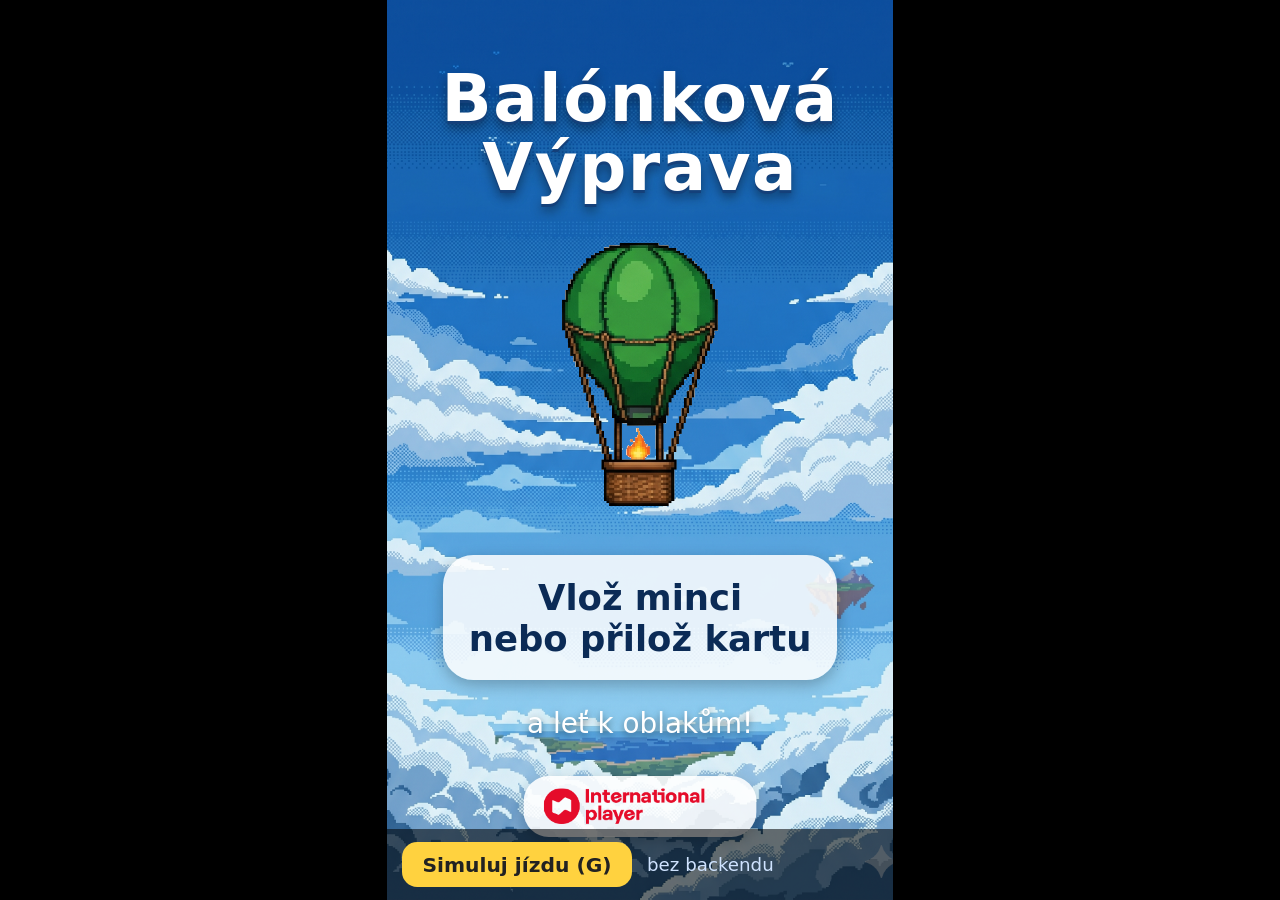
==== src/frontend/index.html @ 77c18384 "Prejmenovani na src/, dve hry, zvuky, hudba, nahledy v menu" ====
<!DOCTYPE html>
<html lang="cs">

<head>
  <meta charset="UTF-8" />
  <meta name="viewport" content="width=device-width, initial-scale=1.0, maximum-scale=1.0, user-scalable=no" />
  <title>Houpadlo – hry</title>
  <link rel="stylesheet" href="css/style.css" />
</head>

<body>
  <!-- Jeviště s pevným poměrem na výšku 9:16 (FHD 1080×1920).
       Na Pi vyplní celý displej, na širokém monitoru se vycentruje. -->
  <div id="stage">

    <!-- ATRAKTOR (klidová obrazovka) -->
    <section id="screen-attract" class="screen">
      <div class="attract-inner">
        <h1 class="title">Balónková <br />Výprava</h1>
        <div class="balloon-emblem floaty"></div>
        <p class="cta">Vlož minci<br />nebo přilož kartu</p>
        <p class="hint pulse">a leť k oblakům!</p>
      </div>
      <img class="brand-logo" src="assets/International_logo_red.png" alt="International player" />
    </section>

    <!-- MENU výběru hry -->
    <section id="screen-menu" class="screen">
      <h1 class="menu-title">Vyber si hru</h1>
      <div class="menu-grid">
        <button class="game-card" data-game="balloon">
          <canvas class="card-preview up" data-preview="up"></canvas>
          <span class="card-label" data-label="balloon">Balónková výprava</span>
        </button>
        <button class="game-card" data-game="game2">
          <canvas class="card-preview right" data-preview="right"></canvas>
          <span class="card-label" data-label="game2">Balónkový let</span>
        </button>
      </div>
      <img class="brand-logo small" src="assets/International_logo_red.png" alt="International player" />
    </section>

    <!-- HRA 1: balon -->
    <section id="screen-balloon" class="screen">
      <canvas id="balloon-canvas"></canvas>
      <button class="back-btn" data-action="menu">‹ Menu</button>
    </section>

    <!-- HRA 2: Balónkový let -->
    <section id="screen-game2" class="screen">
      <canvas id="flappy-canvas"></canvas>
      <button class="back-btn" data-action="menu">‹ Menu</button>
    </section>

    <!-- AHOJ (konec jízdy) -->
    <section id="screen-goodbye" class="screen">
      <div class="goodbye-inner">
        <div class="wave">👋</div>
        <h1>Ahoj!</h1>
        <p id="goodbye-stats" class="goodbye-stats"></p>
        <p>Přijď zas si zalítat.</p>
      </div>
      <img class="brand-logo small" src="assets/International_logo_red.png" alt="International player" />
    </section>

    <!-- DEV lišta (jen pro vývoj; vypne se v config.js: debug = false) -->
    <div id="dev-bar">
      <button id="dev-toggle">Simuluj jízdu (G)</button>
      <span id="dev-status">…</span>
    </div>
  </div>

  <script src="js/config.js"></script>
  <script src="js/assets.js"></script>
  <script src="js/sound.js"></script>
  <script src="js/music.js"></script>
  <script src="js/gfx.js"></script>
  <script src="js/menu.js"></script>
  <script src="js/balloon.js"></script>
  <script src="js/fun.js"></script>
  <script src="js/flappy.js"></script>
  <script src="js/main.js"></script>
</body>

</html>
---- src/frontend/css/style.css ----
/* ===========================================================================
   Kiosek houpadla – styly. Hra je koncipovaná NA VÝŠKU (9:16, FHD 1080×1920).
   #stage drží pevný poměr: na Pi vyplní displej, na monitoru se vycentruje.
   Velikosti používají container-query jednotky (cqw/cqh), takže text škáluje
   podle jeviště, ne podle okna prohlížeče.
   =========================================================================== */

* { box-sizing: border-box; }

html, body {
  margin: 0;
  height: 100%;
  background: #000;
  overflow: hidden;
  font-family: "Baloo 2", "Segoe UI", system-ui, sans-serif;
  -webkit-user-select: none;
  user-select: none;
  -webkit-tap-highlight-color: transparent;
}

body {
  display: flex;
  align-items: center;
  justify-content: center;
}

/* Největší box 9:16, který se vejde do okna */
#stage {
  position: relative;
  width: min(100vw, calc(100vh * 9 / 16));
  height: min(100vh, calc(100vw * 16 / 9));
  overflow: hidden;
  background: #1a2a44;
  container-type: size;
  touch-action: none;            /* žádné posouvání/zoom prsty */
}

/* --- obrazovky --- */
.screen {
  position: absolute;
  inset: 0;
  display: none;
  flex-direction: column;
  align-items: center;
  justify-content: center;
}
.screen.active { display: flex; }

.sky-bg,
#screen-attract,
#screen-menu,
#screen-goodbye {
  background: url("../assets/sky_bg.png") center / cover no-repeat;
}

/* --- znak balonu (první snímek ze sprite sheetu 6×2) --- */
.balloon-emblem {
  --bw: 36cqw;
  width: var(--bw);
  aspect-ratio: 458.67 / 768;        /* poměr jednoho snímku */
  background: url("../assets/balloon_sheet.png") no-repeat 0 0;
  background-size: calc(var(--bw) * 6) auto;  /* 6 sloupců vedle sebe */
  image-rendering: pixelated;
}

/* ===================== ATRAKTOR ===================== */
.attract-inner {
  display: flex;
  flex-direction: column;
  align-items: center;
  gap: 3cqh;
  text-align: center;
  padding: 6cqw;
  /* dolní odsazení rezervuje místo pro logo. Pozor: celý blok se svisle
     centruje, takže když je vyšší než obrazovka, ořízne se i nadpis nahoře
     – proto je zároveň zmenšený znak balonu (--bw níže). */
  padding-bottom: 14cqh;
}
.title {
  margin: 0;
  font-size: 13cqw;
  line-height: 1.05;
  color: #fff;
  text-shadow: 0 0.6cqw 0 #14407a, 0 1.4cqw 2cqw rgba(0,0,0,.4);
  letter-spacing: 0.3cqw;
}
.cta {
  margin: 1cqh 0 0;
  font-size: 7cqw;
  font-weight: 700;
  color: #0b2b56;
  background: rgba(255,255,255,.85);
  padding: 2.4cqh 5cqw;
  border-radius: 6cqw;
  box-shadow: 0 1cqw 3cqw rgba(0,0,0,.25);
}
.hint {
  margin: 0;
  font-size: 5.5cqw;
  color: #fff;
  text-shadow: 0 0.5cqw 1.5cqw rgba(0,0,0,.5);
}

/* ===================== MENU ===================== */
.menu-title {
  font-size: 8.5cqw;
  color: #fff;
  margin: 0 0 2.5cqh;
  text-shadow: 0 0.6cqw 0 #14407a, 0 1.4cqw 2cqw rgba(0,0,0,.4);
}
.menu-grid {
  display: flex;
  flex-direction: column;
  gap: 3cqh;
  width: 82%;
}
.game-card {
  display: flex;
  flex-direction: column;
  align-items: center;
  gap: 1.2cqh;
  padding: 2.4cqh 4cqw;
  border: none;
  border-radius: 7cqw;
  background: rgba(255,255,255,.9);
  box-shadow: 0 1.2cqw 0 rgba(0,0,0,.18), 0 2cqw 4cqw rgba(0,0,0,.22);
  cursor: pointer;
  transition: transform .08s ease;
  font-family: inherit;
}
.game-card:active { transform: scale(.97); }
/* Tvar náhledu sám naznačuje osu hry: na výšku = stoupání, na šířku = let */
.card-preview {
  display: block;
  border-radius: 4cqw;
  box-shadow: inset 0 0 0 0.5cqw rgba(11,43,86,.15);
}
.card-preview.up    { width: 32cqw; height: 40cqw; }
.card-preview.right { width: 56cqw; height: 32cqw; }
.card-emblem { --bw: 22cqw; }
.card-label {
  font-size: 5.6cqw;
  font-weight: 800;
  color: #0b2b56;
}
/* druhá hra: stejný balon, jen barevně odlišený (modrý nádech) */
.flappy-tint { filter: hue-rotate(150deg) saturate(.9); }

/* ===================== HRA: balon ===================== */
#screen-balloon { background: #1a2a44; }
#balloon-canvas {
  width: 100%;
  height: 100%;
  display: block;
  image-rendering: pixelated;
}

/* tlačítko zpět – velký dotykový cíl */
.back-btn {
  position: absolute;
  top: 2.5cqh;
  left: 3cqw;
  font-family: inherit;
  font-size: 5cqw;
  font-weight: 800;
  color: #fff;
  background: rgba(0,0,0,.35);
  border: 0.4cqw solid rgba(255,255,255,.6);
  border-radius: 6cqw;
  padding: 1.6cqh 4cqw;
  cursor: pointer;
}
.back-btn.static { position: static; margin-top: 4cqh; }

/* ===================== HRA 2: Balónkový let ===================== */
#screen-game2 { background: #1a2a44; }
#flappy-canvas {
  width: 100%;
  height: 100%;
  display: block;
  image-rendering: pixelated;
}

/* ===================== AHOJ ===================== */
.goodbye-inner {
  display: flex; flex-direction: column; align-items: center; gap: 2cqh;
  text-align: center; color: #fff;
  text-shadow: 0 0.6cqw 2cqw rgba(0,0,0,.5);
}
.wave { font-size: 30cqw; transform-origin: 70% 70%; animation: wave 1.2s ease-in-out infinite; }
.goodbye-inner h1 { font-size: 16cqw; margin: 0; }
.goodbye-inner p { font-size: 6cqw; margin: 0; }
.goodbye-stats {
  background: rgba(255,255,255,.88);
  color: #0b2b56;
  font-weight: 800;
  padding: 1.6cqh 5cqw;
  border-radius: 6cqw;
  text-shadow: none;
}
.goodbye-stats:empty { display: none; }

/* ===================== firemní logo ===================== */
.brand-logo {
  position: absolute;
  left: 50%;
  bottom: 7cqh;
  transform: translateX(-50%);
  width: 46cqw;
  background: rgba(255,255,255,.88);
  padding: 1.4cqh 4cqw;
  border-radius: 5cqw;
  box-shadow: 0 0.8cqw 2.5cqw rgba(0,0,0,.18);
  pointer-events: none;   /* nesmí blokovat dotyky */
}
.brand-logo.small {
  width: 34cqw;
  bottom: 3.2cqh;
  padding: 1cqh 3cqw;
}

/* ===================== DEV lišta ===================== */
#dev-bar {
  position: absolute;
  bottom: 0; left: 0; right: 0;
  display: none;
  align-items: center;
  gap: 3cqw;
  padding: 1.4cqh 3cqw;
  background: rgba(0,0,0,.55);
  z-index: 50;
}
#dev-toggle {
  font-family: inherit;
  font-size: 4cqw;
  font-weight: 700;
  padding: 1.2cqh 4cqw;
  border: 0;
  border-radius: 3cqw;
  background: #ffd23f;
  color: #222;
  cursor: pointer;
}
#dev-status { color: #cfe3ff; font-size: 3.6cqw; }

/* ===================== animace ===================== */
.floaty { animation: floaty 3s ease-in-out infinite; }
@keyframes floaty {
  0%, 100% { transform: translateY(0); }
  50%      { transform: translateY(-3cqh); }
}
.pulse { animation: pulse 1.6s ease-in-out infinite; }
@keyframes pulse {
  0%, 100% { opacity: .65; transform: scale(1); }
  50%      { opacity: 1;   transform: scale(1.05); }
}
@keyframes wave {
  0%, 100% { transform: rotate(0deg); }
  25%      { transform: rotate(16deg); }
  75%      { transform: rotate(-8deg); }
}
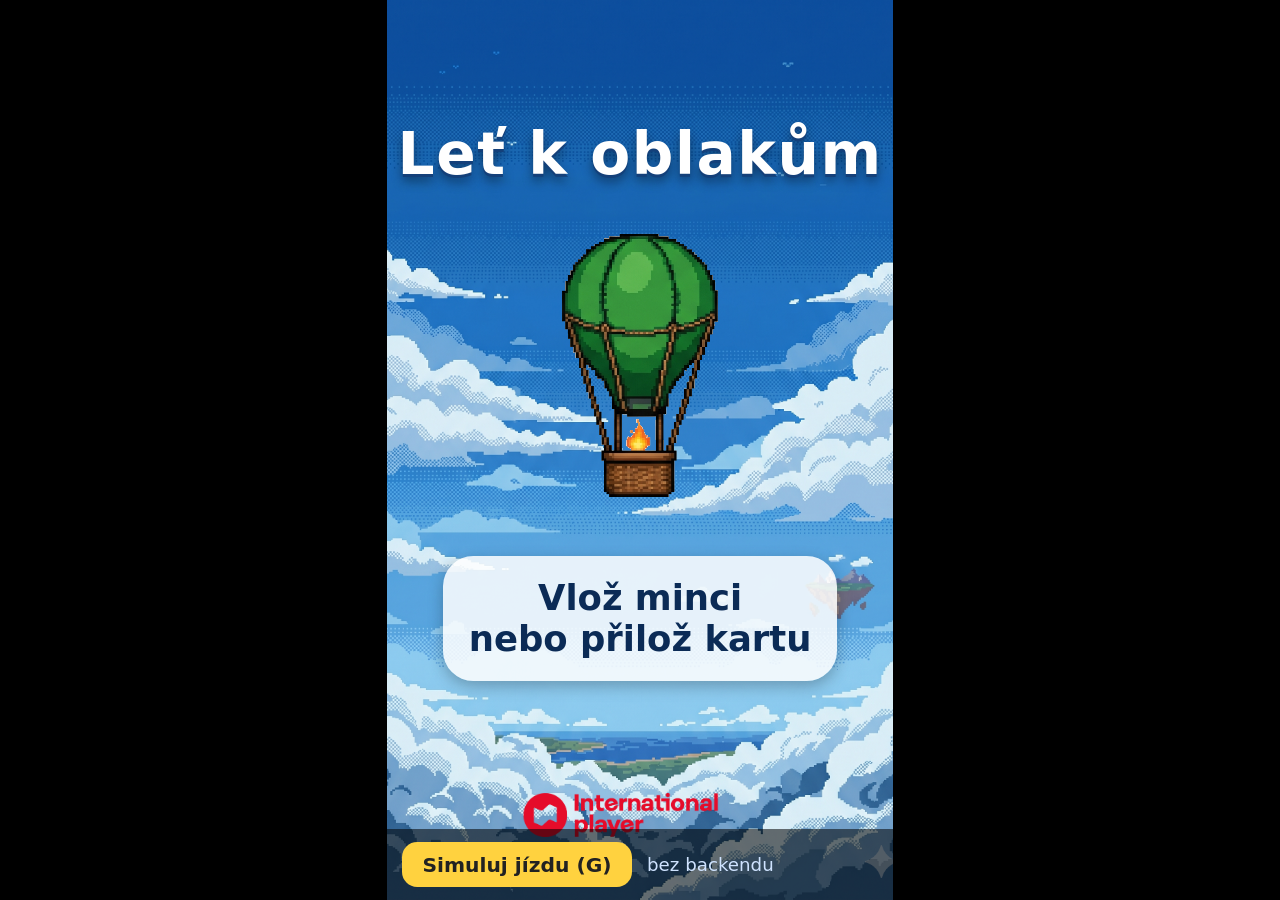
==== commit 375ff311: "Logo na uvodni obrazovce bez bile podlozky" ====
--- a/src/frontend/index.html
+++ b/src/frontend/index.html
@@ -16,10 +16,9 @@
     <!-- ATRAKTOR (klidová obrazovka) -->
     <section id="screen-attract" class="screen">
       <div class="attract-inner">
-        <h1 class="title">Balónková <br />Výprava</h1>
+        <h1 class="title pulse">Leť k oblakům</h1>
         <div class="balloon-emblem floaty"></div>
         <p class="cta">Vlož minci<br />nebo přilož kartu</p>
-        <p class="hint pulse">a leť k oblakům!</p>
       </div>
       <img class="brand-logo" src="assets/International_logo_red.png" alt="International player" />
     </section>
@@ -58,7 +57,7 @@
         <div class="wave">👋</div>
         <h1>Ahoj!</h1>
         <p id="goodbye-stats" class="goodbye-stats"></p>
-        <p>Přijď zas si zalítat.</p>
+        <p>Přijď si zas zalítat.</p>
       </div>
       <img class="brand-logo small" src="assets/International_logo_red.png" alt="International player" />
     </section>
@@ -67,6 +66,7 @@
     <div id="dev-bar">
       <button id="dev-toggle">Simuluj jízdu (G)</button>
       <span id="dev-status">…</span>
+      <span id="dev-fps"></span>
     </div>
   </div>
 
--- a/src/frontend/css/style.css
+++ b/src/frontend/css/style.css
@@ -46,11 +46,17 @@
 }
 .screen.active { display: flex; }
 
+/* Obloha je pozadím SEKCE, ne kreslená do plátna. Prohlížeč ji vykreslí
+   jednou jako vrstvu; hra pak plátno každý snímek jen vyčistí. Kopírování
+   2 mil. pixelů bylo zdaleka nejdražší položkou vykreslování (~7 ms/snímek). */
 .sky-bg,
 #screen-attract,
 #screen-menu,
-#screen-goodbye {
+#screen-goodbye,
+#screen-balloon,
+#screen-game2 {
   background: url("../assets/sky_bg.png") center / cover no-repeat;
+  background-color: #2b6fd6;
 }
 
 /* --- znak balonu (první snímek ze sprite sheetu 6×2) --- */
@@ -68,7 +74,9 @@
   display: flex;
   flex-direction: column;
   align-items: center;
-  gap: 3cqh;
+  /* 4cqh: nadpis "problikává" (pulse) a balon se vznáší (floaty) – při
+     krajních polohách obou animací by se s 3cqh dotýkaly */
+  gap: 4cqh;
   text-align: center;
   padding: 6cqw;
   /* dolní odsazení rezervuje místo pro logo. Pozor: celý blok se svisle
@@ -78,7 +86,10 @@
 }
 .title {
   margin: 0;
-  font-size: 13cqw;
+  /* Musí se vejít na JEDEN řádek. Vnitřní šířka obsahu je 88cqw (100 minus
+     2x6cqw padding); při 11.5cqw má text ~84cqw, takže zbývá rezerva. */
+  white-space: nowrap;
+  font-size: 11.5cqw;
   line-height: 1.05;
   color: #fff;
   text-shadow: 0 0.6cqw 0 #14407a, 0 1.4cqw 2cqw rgba(0,0,0,.4);
@@ -147,7 +158,6 @@
 .flappy-tint { filter: hue-rotate(150deg) saturate(.9); }
 
 /* ===================== HRA: balon ===================== */
-#screen-balloon { background: #1a2a44; }
 #balloon-canvas {
   width: 100%;
   height: 100%;
@@ -173,7 +183,6 @@
 .back-btn.static { position: static; margin-top: 4cqh; }
 
 /* ===================== HRA 2: Balónkový let ===================== */
-#screen-game2 { background: #1a2a44; }
 #flappy-canvas {
   width: 100%;
   height: 100%;
@@ -199,6 +208,18 @@
   text-shadow: none;
 }
 .goodbye-stats:empty { display: none; }
+/* ikonka uvnitř řádku s výsledky (místo emoji) */
+.stat-icon {
+  height: 1.15em;
+  width: auto;
+  vertical-align: -0.22em;
+}
+/* mávající ruka jako vlastní obrázek místo emoji */
+.wave img {
+  width: 30cqw;
+  height: auto;
+  display: block;
+}
 
 /* ===================== firemní logo ===================== */
 .brand-logo {
@@ -213,6 +234,16 @@
   box-shadow: 0 0.8cqw 2.5cqw rgba(0,0,0,.18);
   pointer-events: none;   /* nesmí blokovat dotyky */
 }
+/* Na úvodní obrazovce logo bez bílé podložky – splyne s oblohou.
+   V menu a na obrazovce „Ahoj" podložka zůstává (leží tam na pestřejším
+   pozadí a bez ní by se ztrácelo). */
+#screen-attract .brand-logo {
+  background: none;
+  padding: 0;
+  box-shadow: none;
+  border-radius: 0;
+}
+
 .brand-logo.small {
   width: 34cqw;
   bottom: 3.2cqh;
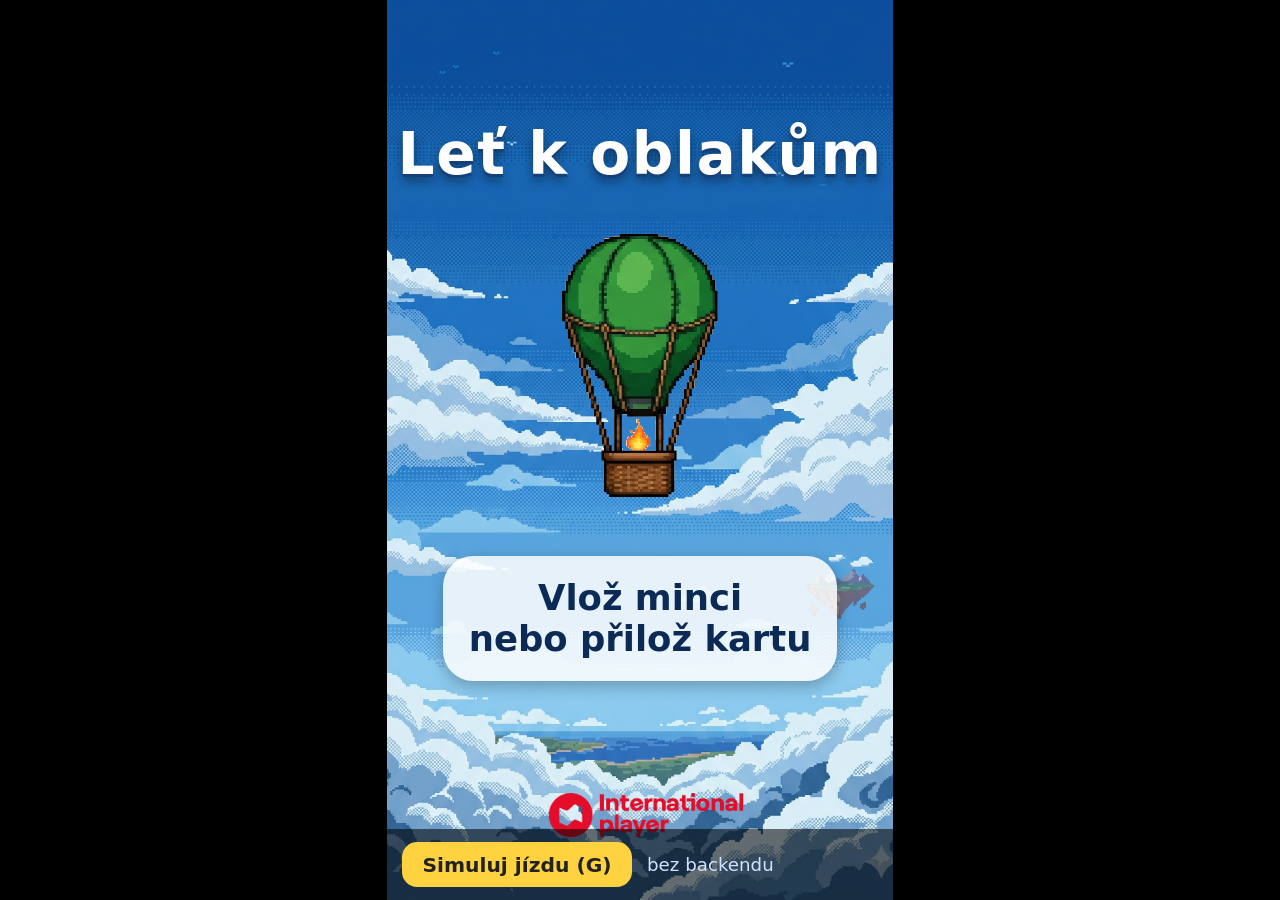
==== commit 6283ded0: "Menu pro ctyrlete deti: dlazdice, ktere se samy hraji Menu puvodne vypadalo jako navod ke hre, ne ja" ====
--- a/src/frontend/index.html
+++ b/src/frontend/index.html
@@ -23,17 +23,109 @@
       <img class="brand-logo" src="assets/International_logo_red.png" alt="International player" />
     </section>
 
-    <!-- MENU výběru hry -->
+    <!-- MENU výběru hry
+         Hrají to děti kolem 4 let a většina neumí číst. Volbu proto nesou dvě
+         VELKÉ dlaždice, které vypadají jako tlačítka, a ruka, která na ně
+         střídavě ťuká – jinak náhledy působí jako ukázka hry, ne jako nabídka. -->
     <section id="screen-menu" class="screen">
+      <!-- Grafika ruky a šipky – nakreslená jednou, dlaždice si ji půjčují
+           přes <use>. Obojí je ve stylu samolepky (bílý okraj, tmavý obrys,
+           stín), aby se to neztratilo na pestrém pozadí s mraky. -->
+      <svg class="svg-defs" aria-hidden="true">
+        <defs>
+          <!-- ===== ruka: bílá rukavička, ukazovák nahoru ===== -->
+          <g id="hand-sil">
+            <rect x="34" y="4" width="21" height="64" rx="10.5" />  <!-- ukazovák -->
+            <rect x="52" y="40" width="18" height="34" rx="9" />    <!-- prostředníček -->
+            <rect x="66" y="46" width="17" height="30" rx="8.5" />  <!-- prsteníček -->
+            <rect x="79" y="54" width="14" height="27" rx="7" />    <!-- malíček -->
+            <rect x="30" y="54" width="63" height="52" rx="22" />   <!-- dlaň -->
+            <rect x="14" y="60" width="20" height="42" rx="10" transform="rotate(-35 26 100)" /> <!-- palec -->
+          </g>
+          <rect id="hand-cuff" x="36" y="100" width="52" height="22" rx="6" />
+          <clipPath id="hand-clip"><use href="#hand-sil" /></clipPath>
+
+          <g id="hand-art">
+            <!-- stín pod rukou -->
+            <g transform="translate(4 6)" fill="rgba(11,43,86,.28)" stroke="rgba(11,43,86,.28)"
+               stroke-width="8" stroke-linejoin="round">
+              <use href="#hand-sil" /><use href="#hand-cuff" />
+            </g>
+            <!-- obrys a bílá výplň (obrys pod výplní = čistá silueta bez vnitřních čar) -->
+            <use href="#hand-sil" fill="none" stroke="#0b2b56" stroke-width="8" stroke-linejoin="round" />
+            <use href="#hand-sil" fill="#fff" />
+            <!-- stínování pravé strany dává ruce objem -->
+            <g clip-path="url(#hand-clip)" fill="#dce7f5">
+              <rect x="64" y="0" width="40" height="130" />
+              <rect x="48" y="10" width="8" height="56" rx="4" />
+            </g>
+            <!-- rýhy mezi pokrčenými prsty -->
+            <path d="M68 52 V64 M81 60 V71" stroke="#0b2b56" stroke-width="3"
+                  stroke-linecap="round" fill="none" />
+            <!-- manžeta v barvě dlaždice (currentColor) -->
+            <use href="#hand-cuff" fill="currentColor" stroke="#0b2b56" stroke-width="6"
+                 stroke-linejoin="round" />
+            <rect x="41" y="105" width="42" height="5" rx="2.5" fill="rgba(255,255,255,.5)" />
+          </g>
+
+          <!-- ===== šipka (míří nahoru; pro "doprava" se otočí o 90°) ===== -->
+          <polygon id="arrow-shape" points="50,10 86,48 65,48 65,88 35,88 35,48 14,48" />
+          <linearGradient id="arrow-grad" x1="0" y1="0" x2="0" y2="1">
+            <stop offset="0" stop-color="#fff27a" />
+            <stop offset=".55" stop-color="#ffd23f" />
+            <stop offset="1" stop-color="#ffa800" />
+          </linearGradient>
+          <g id="arrow-shadow">
+            <use href="#arrow-shape" fill="rgba(11,43,86,.3)" stroke="rgba(11,43,86,.3)"
+                 stroke-width="24" stroke-linejoin="round" />
+          </g>
+          <g id="arrow-art">
+            <!-- bílý okraj samolepky -->
+            <use href="#arrow-shape" fill="#fff" stroke="#fff" stroke-width="24" stroke-linejoin="round" />
+            <!-- tmavý obrys -->
+            <use href="#arrow-shape" fill="#0b2b56" stroke="#0b2b56" stroke-width="12" stroke-linejoin="round" />
+            <!-- žluté tělo s přechodem -->
+            <use href="#arrow-shape" fill="url(#arrow-grad)" stroke="url(#arrow-grad)" stroke-width="3"
+                 stroke-linejoin="round" />
+            <!-- lesk -->
+            <path d="M50 19 L25 45 H33 L50 27 Z" fill="rgba(255,255,255,.6)" />
+            <rect x="39" y="51" width="6" height="31" rx="3" fill="rgba(255,255,255,.45)" />
+          </g>
+        </defs>
+      </svg>
+
       <h1 class="menu-title">Vyber si hru</h1>
       <div class="menu-grid">
-        <button class="game-card" data-game="balloon">
-          <canvas class="card-preview up" data-preview="up"></canvas>
-          <span class="card-label" data-label="balloon">Balónková výprava</span>
+        <button class="game-card card-up" data-game="balloon" aria-label="Hra: let nahoru">
+          <span class="card-view">
+            <canvas class="card-preview" data-preview="up"></canvas>
+          </span>
+          <svg class="card-arrow" viewBox="-2 -4 104 112" aria-hidden="true">
+            <use href="#arrow-shadow" transform="translate(0 5)" />
+            <use href="#arrow-art" />
+          </svg>
+          <span class="tap-hint" aria-hidden="true">
+            <span class="tap-ring"></span>
+            <span class="tap-ring tap-ring-2"></span>
+            <svg class="tap-hand" viewBox="-12 -4 120 140"><use href="#hand-art" /></svg>
+          </span>
+          <span class="card-label" data-label="balloon">Vzhůru!</span>
         </button>
-        <button class="game-card" data-game="game2">
-          <canvas class="card-preview right" data-preview="right"></canvas>
-          <span class="card-label" data-label="game2">Balónkový let</span>
+        <button class="game-card card-right" data-game="game2" aria-label="Hra: let do strany">
+          <span class="card-view">
+            <canvas class="card-preview" data-preview="right"></canvas>
+          </span>
+          <svg class="card-arrow" viewBox="-2 -4 104 112" aria-hidden="true">
+            <!-- stín se posouvá v osách obrazovky, šipka se otáčí – proto zvlášť -->
+            <g transform="translate(0 5)"><use href="#arrow-shadow" transform="rotate(90 50 50)" /></g>
+            <use href="#arrow-art" transform="rotate(90 50 50)" />
+          </svg>
+          <span class="tap-hint" aria-hidden="true">
+            <span class="tap-ring"></span>
+            <span class="tap-ring tap-ring-2"></span>
+            <svg class="tap-hand" viewBox="-12 -4 120 140"><use href="#hand-art" /></svg>
+          </span>
+          <span class="card-label" data-label="game2">Vpřed!</span>
         </button>
       </div>
       <img class="brand-logo small" src="assets/International_logo_red.png" alt="International player" />
@@ -73,7 +165,6 @@
   <script src="js/config.js"></script>
   <script src="js/assets.js"></script>
   <script src="js/sound.js"></script>
-  <script src="js/music.js"></script>
   <script src="js/gfx.js"></script>
   <script src="js/menu.js"></script>
   <script src="js/balloon.js"></script>
--- a/src/frontend/css/style.css
+++ b/src/frontend/css/style.css
@@ -112,50 +112,189 @@
   text-shadow: 0 0.5cqw 1.5cqw rgba(0,0,0,.5);
 }
 
-/* ===================== MENU ===================== */
+/* ===================== MENU =====================
+   Pro čtyřleté děti: dvě obří dlaždice přes skoro celou obrazovku.
+   Aby nepůsobily jako ukázka hry, ale jako tlačítka, mají:
+     - tlustý barevný rám a "tlustý spodek" (stín jako u fyzického tlačítka)
+     - zmáčknutí při dotyku
+     - ruku, která na ně střídavě ťuká, s kruhem jako po dotyku prstu */
+#screen-menu {
+  justify-content: flex-start;
+  gap: 2.4cqh;
+  padding: 4.5cqh 0 9.5cqh;   /* dole místo pro logo */
+}
 .menu-title {
   font-size: 8.5cqw;
   color: #fff;
-  margin: 0 0 2.5cqh;
+  margin: 0;
   text-shadow: 0 0.6cqw 0 #14407a, 0 1.4cqw 2cqw rgba(0,0,0,.4);
 }
 .menu-grid {
+  flex: 1;
+  min-height: 0;
+  width: 88cqw;
   display: flex;
   flex-direction: column;
-  gap: 3cqh;
-  width: 82%;
+  gap: 3.4cqh;
 }
 .game-card {
-  display: flex;
-  flex-direction: column;
-  align-items: center;
-  gap: 1.2cqh;
-  padding: 2.4cqh 4cqw;
-  border: none;
-  border-radius: 7cqw;
-  background: rgba(255,255,255,.9);
-  box-shadow: 0 1.2cqw 0 rgba(0,0,0,.18), 0 2cqw 4cqw rgba(0,0,0,.22);
+  position: relative;
+  flex: 1;
+  min-height: 0;
+  padding: 0;
+  /* ořez obsahu dělá .card-view – samotné tlačítko ořez nemá, aby šipka
+     mohla přesahovat přes roh jako nalepená samolepka */
+  border: 1.8cqw solid var(--card-color);
+  border-radius: 6cqw;
+  background: #4ea3ef;
+  box-shadow:
+    0 1.8cqw 0 var(--card-shade),      /* tlustý spodek = vypadá jako tlačítko */
+    0 3cqw 4cqw rgba(0,0,0,.3);
   cursor: pointer;
-  transition: transform .08s ease;
   font-family: inherit;
-}
-.game-card:active { transform: scale(.97); }
-/* Tvar náhledu sám naznačuje osu hry: na výšku = stoupání, na šířku = let */
+  -webkit-tap-highlight-color: transparent;
+  transition: transform .08s ease, box-shadow .08s ease;
+}
+.game-card:active {
+  transform: translateY(1.4cqw);
+  box-shadow: 0 0.4cqw 0 var(--card-shade), 0 1cqw 2cqw rgba(0,0,0,.25);
+}
+/* Každá hra má svou barvu, ať se dají rozlišit i bez čtení. */
+.card-up    { --card-color: #ffc93c; --card-shade: #c98a00; }
+.card-right { --card-color: #5fd36b; --card-shade: #2f8f3a; }
+
+.card-view {
+  position: absolute;
+  inset: 0;
+  border-radius: 4.2cqw;   /* = zaoblení tlačítka 6cqw minus rám 1.8cqw */
+  overflow: hidden;
+}
 .card-preview {
+  position: absolute;
+  inset: 0;
+  width: 100%;
+  height: 100%;
   display: block;
-  border-radius: 4cqw;
-  box-shadow: inset 0 0 0 0.5cqw rgba(11,43,86,.15);
-}
-.card-preview.up    { width: 32cqw; height: 40cqw; }
-.card-preview.right { width: 56cqw; height: 32cqw; }
-.card-emblem { --bw: 22cqw; }
+}
+
+/* --- šipka směru: samolepka přes pravý horní roh dlaždice --------------- */
+.card-arrow {
+  position: absolute;
+  top: -4cqw;
+  right: -3cqw;
+  width: 21cqw;
+  overflow: visible;
+  pointer-events: none;
+  rotate: 8deg;            /* trochu nakřivo, jako nalepená rukou */
+  animation: arrow-up 1.3s infinite;
+}
+.card-right .card-arrow {
+  rotate: -6deg;
+  animation-name: arrow-right;
+}
+/* rychle dopředu, pomalu zpátky – jako když někdo ukazuje "tudy!" */
+@keyframes arrow-up {
+  0%   { translate: 0 0;      animation-timing-function: cubic-bezier(.3, 0, .2, 1); }
+  28%  { translate: 0 -2.2cqw; animation-timing-function: ease-in-out; }
+  100% { translate: 0 0; }
+}
+@keyframes arrow-right {
+  0%   { translate: 0 0;      animation-timing-function: cubic-bezier(.3, 0, .2, 1); }
+  28%  { translate: 2.2cqw 0; animation-timing-function: ease-in-out; }
+  100% { translate: 0 0; }
+}
+
+/* Název hry – pro rodiče. Ve výchozím stavu skrytý (config: menu.showNames). */
 .card-label {
-  font-size: 5.6cqw;
+  position: absolute;
+  left: 50%;
+  bottom: 2cqh;
+  transform: translateX(-50%);
+  padding: 0.5cqh 4.5cqw;
+  border-radius: 99px;
+  background: rgba(255,255,255,.92);
+  font-size: 5.2cqw;
   font-weight: 800;
   color: #0b2b56;
-}
-/* druhá hra: stejný balon, jen barevně odlišený (modrý nádech) */
-.flappy-tint { filter: hue-rotate(150deg) saturate(.9); }
+  white-space: nowrap;
+  pointer-events: none;
+}
+
+/* --- ruka, která ťuká --------------------------------------------------
+   .tap-hint je bod nulové velikosti = místo, kam ruka ťuká. Ruka i kruh se
+   kolem něj rozmisťují tak, aby bříško prstu leželo přesně na něm. */
+.svg-defs {
+  position: absolute;
+  width: 0;
+  height: 0;
+  overflow: hidden;
+}
+/* Ruka stojí mimo dráhu balonu: nahoře mezi oběma pruhy, kterými balon
+   uhýbá, dole vpravo od balonu, který poskakuje vlevo. */
+.tap-hint {
+  position: absolute;
+  left: 50%;
+  top: 40%;
+  width: 0;
+  height: 0;
+  pointer-events: none;
+}
+.card-right .tap-hint { left: 63%; top: 44%; }
+
+/* dva kroužky těsně po sobě = vlnka jako po dotyku prstu na vodě */
+.tap-ring {
+  position: absolute;
+  left: -8cqw;
+  top: -8cqw;
+  width: 16cqw;
+  height: 16cqw;
+  border-radius: 50%;
+  border: 1.2cqw solid #fff;
+  box-shadow: 0 0 0 0.5cqw rgba(11,43,86,.25);
+  opacity: 0;
+  animation: tap-ring 3.4s ease-out infinite;
+}
+.tap-ring-2 { animation-name: tap-ring-2; }
+
+.tap-hand {
+  position: absolute;
+  /* bříško ukazováku je v SVG na 47 % šířky a 11,4 % výšky;
+     při šířce 24cqw (výška 28cqw) to dělá posun 11,3cqw a 3,2cqw */
+  left: -11.3cqw;
+  top: -3.2cqw;
+  width: 24cqw;
+  overflow: visible;
+  transform-origin: 11.3cqw 3.2cqw;
+  color: var(--card-color);  /* manžeta rukavičky v barvě dlaždice */
+  opacity: 0;
+  animation: tap-hand 3.4s ease-in-out infinite;
+}
+
+/* Ruka ťukne na první dlaždici, pak na druhou, pak zase na první…
+   Druhá dlaždice je posunutá o půl cyklu. Animuje se jen transform a opacity,
+   což zvládne grafický čip sám – na Pi to nic nestojí. */
+.card-right .tap-hand,
+.card-right .tap-ring { animation-delay: -1.7s; }
+
+@keyframes tap-hand {
+  0%        { opacity: 0; transform: translate(5cqw, 8cqw) rotate(12deg); }
+  10%       { opacity: 1; transform: translate(0, 0) rotate(0); }
+  15%       { transform: translate(0, -1cqw); }       /* nádech */
+  19%       { transform: scale(.84); }                /* ťuk */
+  26%       { transform: scale(1); }
+  36%       { opacity: 1; transform: translate(0, 0); }
+  46%, 100% { opacity: 0; transform: translate(5cqw, 8cqw) rotate(12deg); }
+}
+@keyframes tap-ring {
+  0%, 18%   { opacity: 0;   transform: scale(.2); }
+  20%       { opacity: .95; transform: scale(.3); }
+  44%, 100% { opacity: 0;   transform: scale(1.7); }
+}
+@keyframes tap-ring-2 {
+  0%, 23%   { opacity: 0;   transform: scale(.2); }
+  25%       { opacity: .8;  transform: scale(.3); }
+  48%, 100% { opacity: 0;   transform: scale(1.4); }
+}
 
 /* ===================== HRA: balon ===================== */
 #balloon-canvas {
@@ -226,28 +365,16 @@
   position: absolute;
   left: 50%;
   bottom: 7cqh;
-  transform: translateX(-50%);
+  /* Logo je bez podložky – splývá s oblohou.
+     --logo-shift = mírné posunutí doprava od středu (0 = přesně na střed). */
+  --logo-shift: 5cqw;
+  transform: translateX(calc(-50% + var(--logo-shift)));
   width: 46cqw;
-  background: rgba(255,255,255,.88);
-  padding: 1.4cqh 4cqw;
-  border-radius: 5cqw;
-  box-shadow: 0 0.8cqw 2.5cqw rgba(0,0,0,.18);
   pointer-events: none;   /* nesmí blokovat dotyky */
 }
-/* Na úvodní obrazovce logo bez bílé podložky – splyne s oblohou.
-   V menu a na obrazovce „Ahoj" podložka zůstává (leží tam na pestřejším
-   pozadí a bez ní by se ztrácelo). */
-#screen-attract .brand-logo {
-  background: none;
-  padding: 0;
-  box-shadow: none;
-  border-radius: 0;
-}
-
 .brand-logo.small {
   width: 34cqw;
   bottom: 3.2cqh;
-  padding: 1cqh 3cqw;
 }
 
 /* ===================== DEV lišta ===================== */
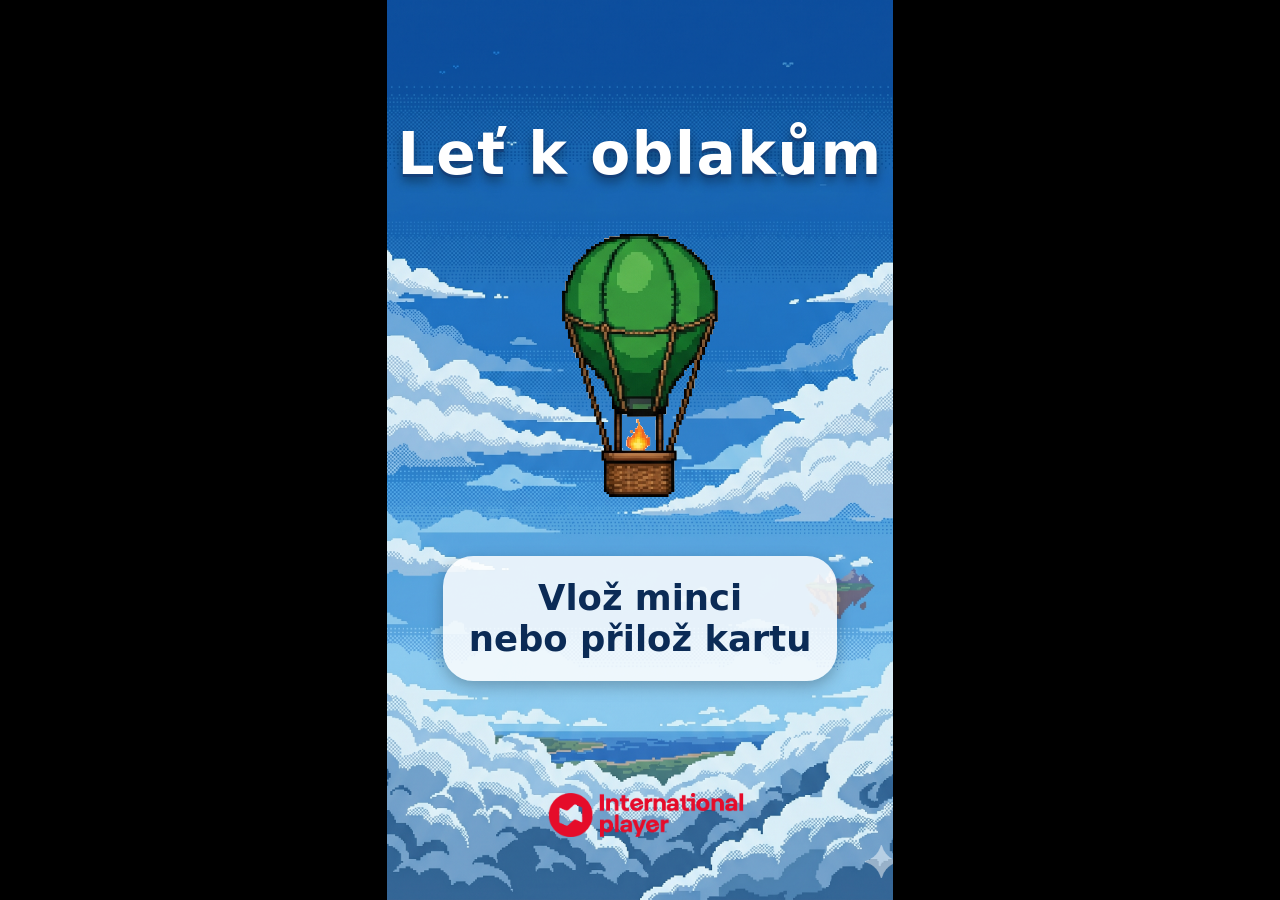
==== commit d12a8170: "Stranka nesmi nabizet preklad (translate="no" + meta notranslate) Po restartu vyskakovala v pravem h" ====
--- a/src/frontend/index.html
+++ b/src/frontend/index.html
@@ -1,8 +1,13 @@
 <!DOCTYPE html>
-<html lang="cs">
+<!-- translate="no" + meta notranslate: Chromium jinak po startu nabízí
+     "Přeložit stránku?" (stránka je česky, systém Pi anglicky) a tu bublinu
+     v kiosku nejde zavřít. Na rozdíl od příznaku --disable-features to
+     nepřepíše žádný obalový skript systému. -->
+<html lang="cs" translate="no">
 
 <head>
   <meta charset="UTF-8" />
+  <meta name="google" content="notranslate" />
   <meta name="viewport" content="width=device-width, initial-scale=1.0, maximum-scale=1.0, user-scalable=no" />
   <title>Houpadlo – hry</title>
   <link rel="stylesheet" href="css/style.css" />
--- a/src/frontend/css/style.css
+++ b/src/frontend/css/style.css
@@ -22,6 +22,11 @@
   display: flex;
   align-items: center;
   justify-content: center;
+}
+/* Ostrý provoz (config debug: false) – na dotykovém kiosku kurzor nepatří */
+body.kiosk-mode,
+body.kiosk-mode * {
+  cursor: none !important;
 }
 
 /* Největší box 9:16, který se vejde do okna */
